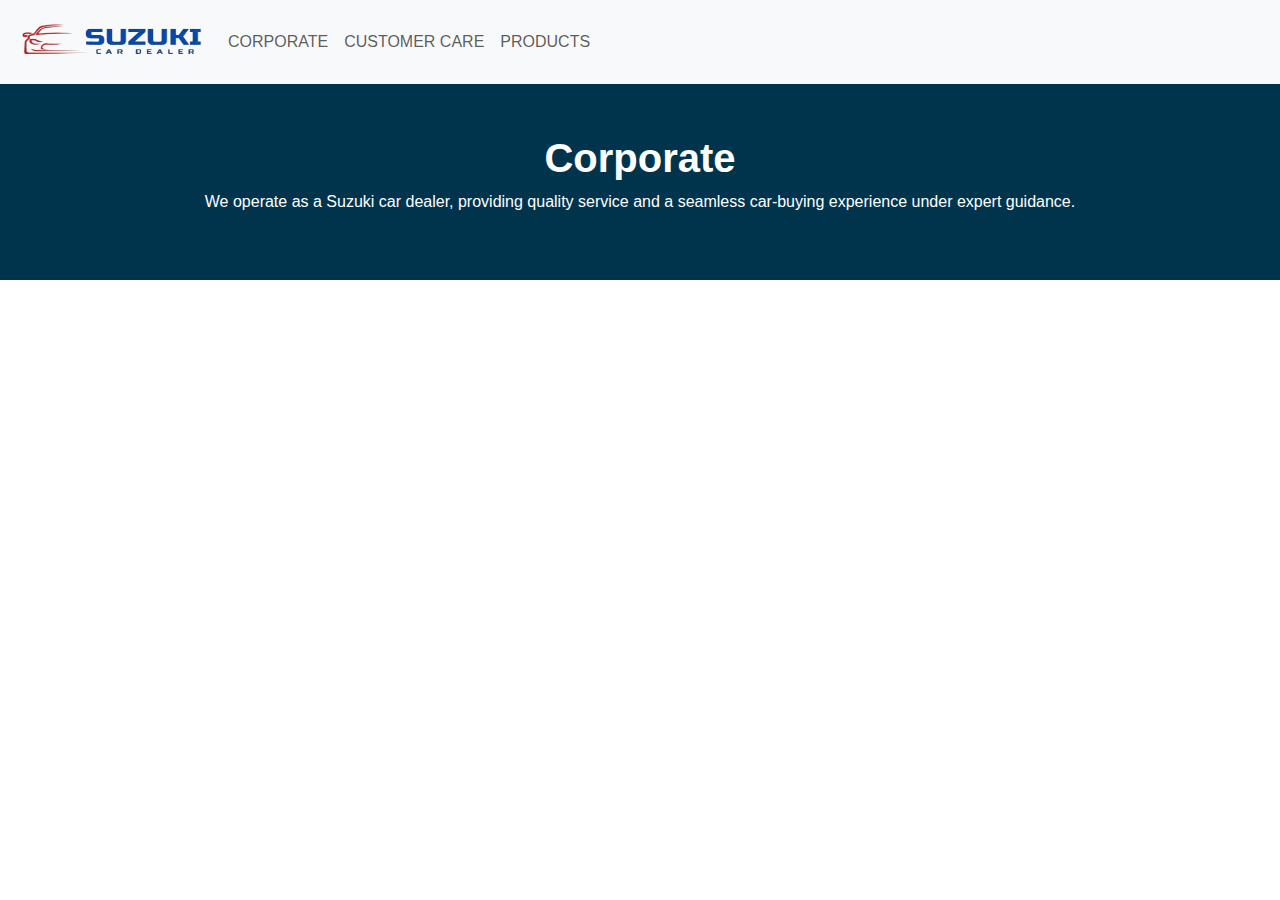
==== corporate/index.html @ 84445063 "bootstrapupdate" ====
<!DOCTYPE html>
<html lang="en">

<head>
    <meta charset="UTF-8">
    <meta name="viewport" content="width=device-width, initial-scale=1.0">
    <title>Suzuki Car Dealer</title>
    <link href="https://cdn.jsdelivr.net/npm/bootstrap@5.3.3/dist/css/bootstrap.min.css" rel="stylesheet"
        integrity="sha384-QWTKZyjpPEjISv5WaRU9OFeRpok6YctnYmDr5pNlyT2bRjXh0JMhjY6hW+ALEwIH" crossorigin="anonymous">
    <link rel="stylesheet" href="style.css">
</head>

<body>
    <!-- Navebar -->
    <nav class="navbar navbar-expand-lg bg-body-tertiary">
        <div class="container-fluid">
            <a class="navbar-brand" href="../index.html"><img src="../assets/logo.png" width="200" height="50" /></a>
            <button class="navbar-toggler" type="button" data-bs-toggle="collapse" data-bs-target="#navbarScroll"
                aria-controls="navbarScroll" aria-expanded="false" aria-label="Toggle navigation">
                <span class="navbar-toggler-icon"></span>
            </button>
            <div class="collapse navbar-collapse" id="navbarScroll">
                <ul class="navbar-nav me-auto my-2 my-lg-0 navbar-nav-scroll" style="--bs-scroll-height: 100px;">
                    <li class="nav-item">
                        <a class="nav-link" aria-current="page" href="index.html">CORPORATE</a>
                    </li>
                    <li class="nav-item">
                        <a class="nav-link" href="#">CUSTOMER CARE</a>
                    </li>
                    <li class="nav-item">
                        <a class="nav-link" href="#" role="button" data-bs-toggle="dropdown" aria-expanded="false">
                            PRODUCTS
                        </a>
                        <ul class="dropdown-menu">
                            <li><a class="nav-link" href="#">NEW CARS</a></li>
                            <li><a class="nav-link" href="../certifiedusedcar/index.html">CERTIFIED USED CARS</a></li>
                        </ul>
                    </li>
                </ul>
            </div>
        </div>
    </nav>
    <!-- End of Navebar -->
    <!--Hero Section-->
    <div class="herosection">
        <h1 class="corporate">Corporate</h1>
        <p class="para">We operate as a Suzuki car dealer, providing quality service and a seamless car-buying experience under
            expert guidance.</p>
    </div>
    <script src="https://cdn.jsdelivr.net/npm/bootstrap@5.3.3/dist/js/bootstrap.bundle.min.js"></script>
---- corporate/style.css ----
.card {
    margin: 50px !important;
}
.mycar {
    display: flex;
}
.navbar-brand{
    margin: 4px;
}
.nav-link:hover{
    color: #025BA9
}
.nav-link{
    font-family: sans-serif;
    font-size: 16px;
}
body{
    background-color: #ffffff;
}
.heading{
    text-align: center;
    line-height: 28.8px;
    color: #00344d;
    margin: 20px;
    font-family: sans-serif;
}
.herosection{
    background-color: #00344d;
    text-align: center;
    color: #ffffff;
    padding: 50px;
}
.corporate{
    font-family: sans-serif;
    font-weight: bold;
}
.para{
    font-family: sans-serif;
    font-weight: lighter;
}
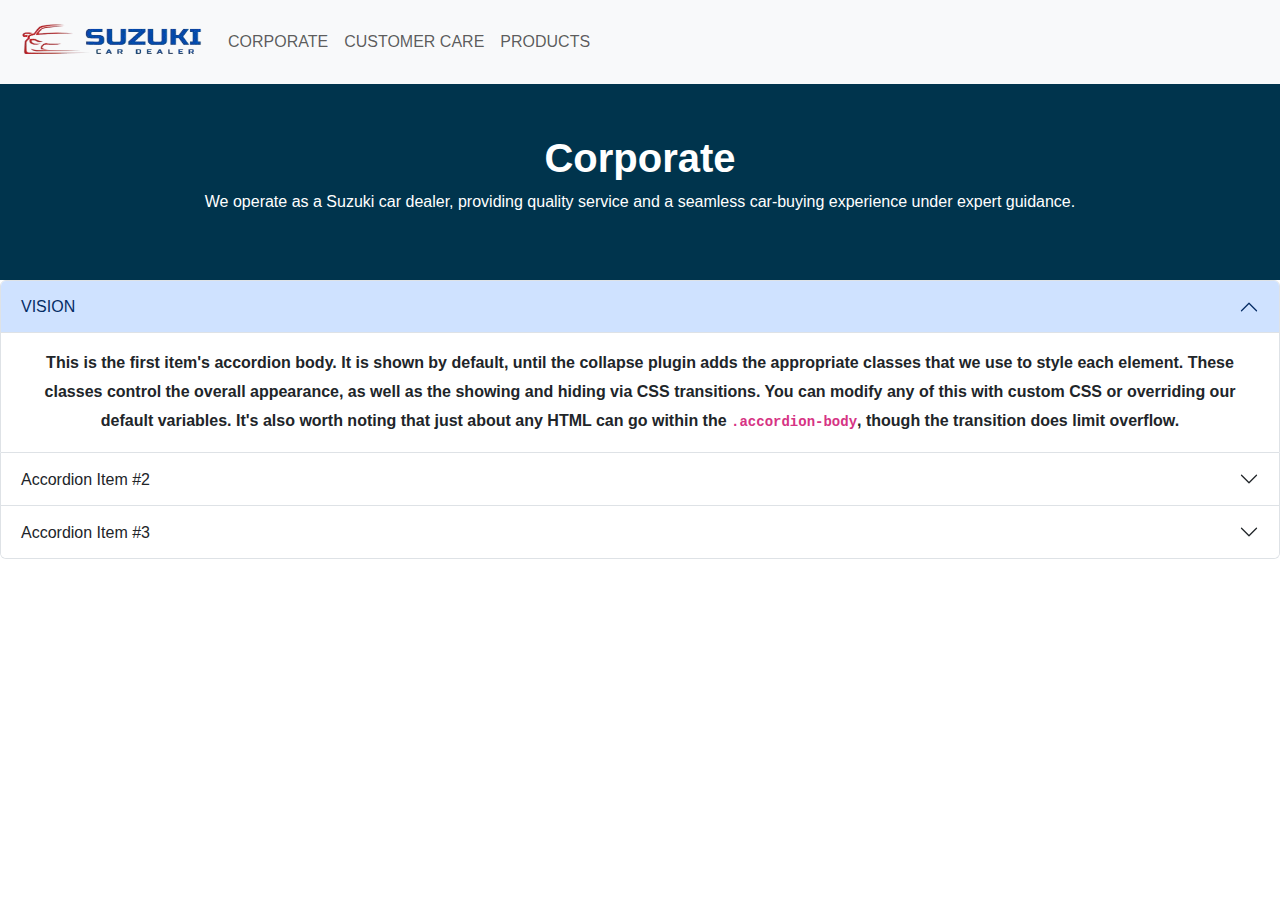
==== commit 1b06d207: "bootstrapupdate" ====
--- a/corporate/index.html
+++ b/corporate/index.html
@@ -47,4 +47,42 @@
         <p class="para">We operate as a Suzuki car dealer, providing quality service and a seamless car-buying experience under
             expert guidance.</p>
     </div>
+    <div class="accordion" id="accordionPanelsStayOpenExample">
+        <div class="accordion-item">
+          <h2 class="accordion-header" id="panelsStayOpen-headingOne">
+            <button class="accordion-button" type="button" data-bs-toggle="collapse" data-bs-target="#panelsStayOpen-collapseOne" aria-expanded="true" aria-controls="panelsStayOpen-collapseOne">
+              VISION
+            </button>
+          </h2>
+          <div id="panelsStayOpen-collapseOne" class="accordion-collapse collapse show" aria-labelledby="panelsStayOpen-headingOne">
+            <div class="accordion-body">
+              <strong>This is the first item's accordion body.</strong> It is shown by default, until the collapse plugin adds the appropriate classes that we use to style each element. These classes control the overall appearance, as well as the showing and hiding via CSS transitions. You can modify any of this with custom CSS or overriding our default variables. It's also worth noting that just about any HTML can go within the <code>.accordion-body</code>, though the transition does limit overflow.
+            </div>
+          </div>
+        </div>
+        <div class="accordion-item">
+          <h2 class="accordion-header" id="panelsStayOpen-headingTwo">
+            <button class="accordion-button collapsed" type="button" data-bs-toggle="collapse" data-bs-target="#panelsStayOpen-collapseTwo" aria-expanded="false" aria-controls="panelsStayOpen-collapseTwo">
+              Accordion Item #2
+            </button>
+          </h2>
+          <div id="panelsStayOpen-collapseTwo" class="accordion-collapse collapse" aria-labelledby="panelsStayOpen-headingTwo">
+            <div class="accordion-body">
+              <strong>This is the second item's accordion body.</strong> It is hidden by default, until the collapse plugin adds the appropriate classes that we use to style each element. These classes control the overall appearance, as well as the showing and hiding via CSS transitions. You can modify any of this with custom CSS or overriding our default variables. It's also worth noting that just about any HTML can go within the <code>.accordion-body</code>, though the transition does limit overflow.
+            </div>
+          </div>
+        </div>
+        <div class="accordion-item">
+          <h2 class="accordion-header" id="panelsStayOpen-headingThree">
+            <button class="accordion-button collapsed" type="button" data-bs-toggle="collapse" data-bs-target="#panelsStayOpen-collapseThree" aria-expanded="false" aria-controls="panelsStayOpen-collapseThree">
+              Accordion Item #3
+            </button>
+          </h2>
+          <div id="panelsStayOpen-collapseThree" class="accordion-collapse collapse" aria-labelledby="panelsStayOpen-headingThree">
+            <div class="accordion-body">
+              <strong>This is the third item's accordion body.</strong> It is hidden by default, until the collapse plugin adds the appropriate classes that we use to style each element. These classes control the overall appearance, as well as the showing and hiding via CSS transitions. You can modify any of this with custom CSS or overriding our default variables. It's also worth noting that just about any HTML can go within the <code>.accordion-body</code>, though the transition does limit overflow.
+            </div>
+          </div>
+        </div>
+      </div>
     <script src="https://cdn.jsdelivr.net/npm/bootstrap@5.3.3/dist/js/bootstrap.bundle.min.js"></script>--- a/corporate/style.css
+++ b/corporate/style.css
@@ -37,4 +37,11 @@
 .para{
     font-family: sans-serif;
     font-weight: lighter;
+}
+.accordion{
+    color: #00344d;
+    font-family: sans-serif;
+    font-weight: bold;
+    line-height: 28.8px;
+    text-align: center;
 }